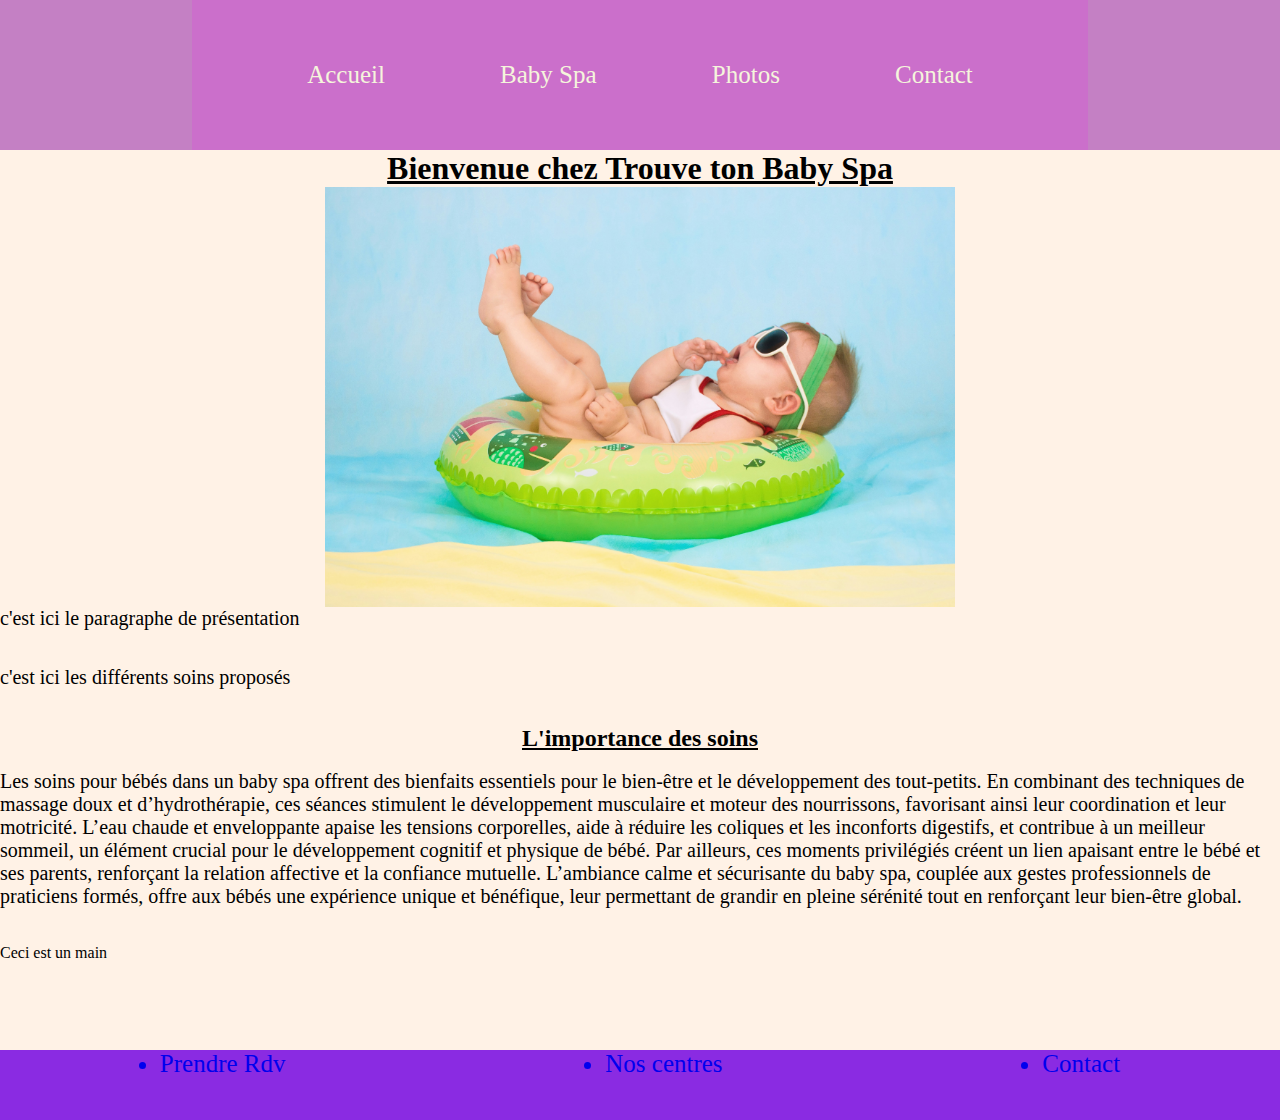
==== Projet html css/pages/index.html @ 0b03f1dd "première esquisse du site" ====
<!doctype html>
<html lang="fr">
    <head>
        <meta charset="utf-8">
        <title>Page d'accueil</title>
        <link rel="stylesheet" href="../pages_styles/style_projet.css">
        <script src="../pages_styles/script.js"></script>
        <style>
            body { background-color: #fff2e6; }
        </style>
    </head>
    <body>
        <nav id="menu-container">
            <ul id="menu">
                <a href="./index.html" class="menu-item"><li>Accueil</li></a>
                <a href="./p1.html" class="menu-item"><li>Baby Spa</li></a>
                <a href="./page_photos.html" class="menu-item"><li>Photos</li></a>
                <a href="./p3.html" class="menu-item"><li>Contact</li></a>
            </ul>
        </nav>

        <main>
            
            <h1 id="bienvenue-accueil">
                Bienvenue chez Trouve ton Baby Spa
            </h1>
            
            
                <img src="../images/image_bebe_accueil.jpg" alt="Une image de bébé qui flotte" class="image-accueil">
            
                <p id="paragraphe-presentation">
                    c'est ici le paragraphe de présentation
                </p>
                
            <br><br>
            
                <p id="paragraphe-soins">
                    c'est ici les différents soins proposés
                </p>
            
            <br><br>
            
            <h2 id="titre-importance-soins">
                L'importance des soins
            </h2>

            <br>
            
                <p id="paragraphe-importance-soins">
                    Les soins pour bébés dans un baby spa offrent des bienfaits essentiels pour le bien-être 
                    et le développement des tout-petits. En combinant des techniques de massage doux et d’hydrothérapie,
                    ces séances stimulent le développement musculaire et moteur des nourrissons, favorisant ainsi leur 
                    coordination et leur motricité. L’eau chaude et enveloppante apaise les tensions corporelles, aide à 
                    réduire les coliques et les inconforts digestifs, et contribue à un meilleur sommeil, un élément crucial 
                    pour le développement cognitif et physique de bébé. Par ailleurs, ces moments privilégiés créent un 
                    lien apaisant entre le bébé et ses parents, renforçant la relation affective et la confiance mutuelle. 
                    L’ambiance calme et sécurisante du baby spa, couplée aux gestes professionnels de praticiens formés, offre aux bébés 
                    une expérience unique et bénéfique, leur permettant de grandir en pleine sérénité tout en renforçant 
                    leur bien-être global.               
                </p>
            
            <br><br>
            
            
                
            

            Ceci est un main

        </main>

        <footer class="footer-container">
            <ul id="bas-de-page">
                <a href="./index.html" class="menu-item"><li>Prendre Rdv</li></a>
                <a href="./p1.html" class="menu-item"><li>Nos centres</li></a>
                <a href="./p2.html" class="menu-item"><li>Contact</li></a>
            </ul>
        </footer>


    </body>
</html>
---- Projet html css/pages_styles/style_projet.css ----
:root {
    --primary-color: rgb(196, 128, 196);
    --secondary-color: hsla(300, 49%, 61%, 0.81);
}

* {
    margin: 0;
    padding: 0;
}

body {
    display: flex;
    flex-direction: column;
}

#menu-container {
    background-color: rgb(196, 128, 196);
    display: flex;
    justify-content: center;
    height: 150px;
}

#menu-container #menu {
    background-color: hsla(300, 49%, 61%, 0.81);
    list-style-type: none;
    width: 70%;
    display: flex;
    justify-content: space-evenly;
    align-items: center;
}

#menu-container #menu .menu-item {
    text-align: center;
    text-decoration: none;
    font-size: 25px;
}

#menu-container #menu .menu-item li {
    color: beige;
}

#bienvenue-accueil {
    display: flex;
    justify-content: space-around;
    text-decoration: underline;
}

main {
    flex: 100vh;
}

.image-accueil{
    display: flex;
    width: 70vh;
    height: auto;
    margin: auto;
}

#paragraphe-presentation{
    font-size: 20px
}

#paragraphe-soins{
    font-size: 20px
}

#titre-importance-soins{
    display: flex;
    justify-content: space-around;
    text-decoration: underline;
}

#paragraphe-importance-soins{
    font-size: 20px
}

.footer-container {
    height: 70px;
    background-color: blueviolet;
}

.footer-container #bas-de-page {
    display: flex;
    justify-content: space-around;
}

.footer-container #bas-de-page .menu-item {
    text-decoration: none;
    text-align:center;
    font-size: 25px;
}
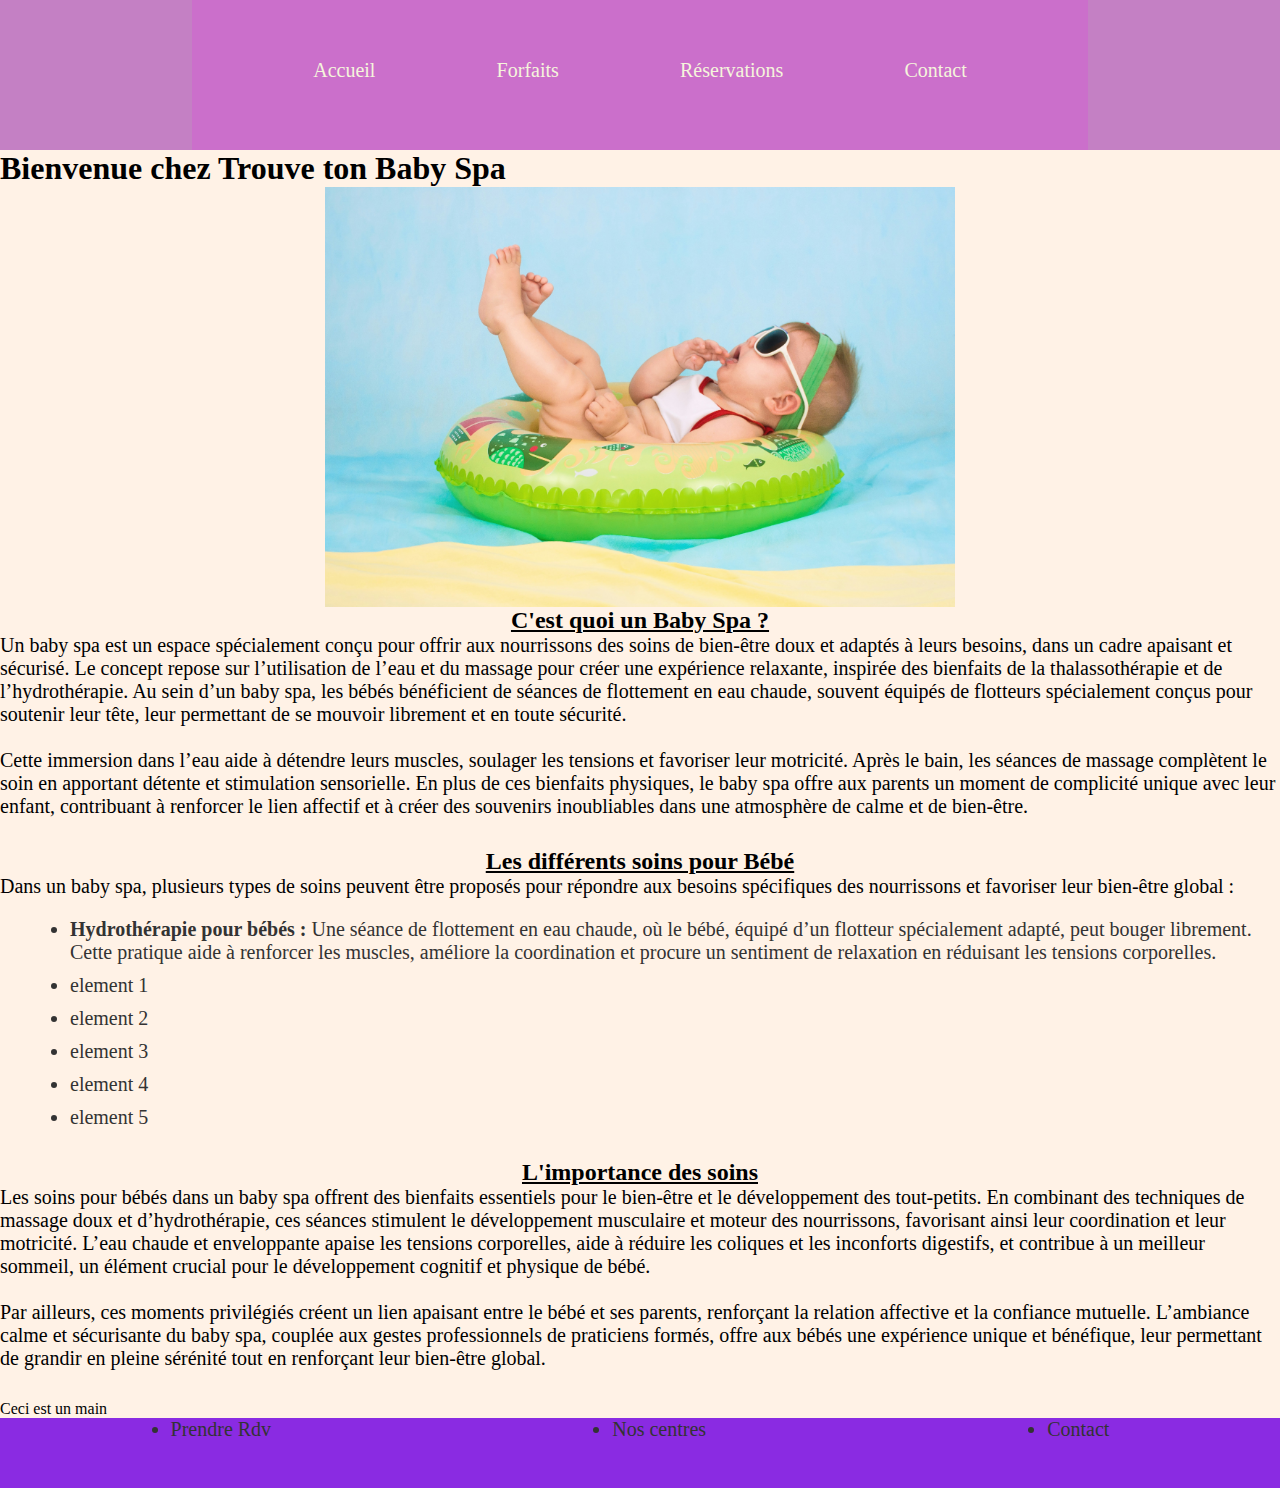
==== commit 943c106d: "mise à jour des paragraphes" ====
--- a/Projet html css/pages/index.html
+++ b/Projet html css/pages/index.html
@@ -3,7 +3,7 @@
     <head>
         <meta charset="utf-8">
         <title>Page d'accueil</title>
-        <link rel="stylesheet" href="../pages_styles/style_projet.css">
+        <link rel="stylesheet" href="../pages_styles/style_index.css">
         <script src="../pages_styles/script.js"></script>
         <style>
             body { background-color: #fff2e6; }
@@ -13,53 +13,101 @@
         <nav id="menu-container">
             <ul id="menu">
                 <a href="./index.html" class="menu-item"><li>Accueil</li></a>
-                <a href="./p1.html" class="menu-item"><li>Baby Spa</li></a>
-                <a href="./page_photos.html" class="menu-item"><li>Photos</li></a>
+                <a href="./p1.html" class="menu-item"><li>Forfaits</li></a>
+                <a href="./page_photos.html" class="menu-item"><li>Réservations</li></a>
                 <a href="./p3.html" class="menu-item"><li>Contact</li></a>
             </ul>
         </nav>
 
-        <main>
+        <main class="Accueil">
             
-            <h1 id="bienvenue-accueil">
+        <h1>
                 Bienvenue chez Trouve ton Baby Spa
-            </h1>
+        </h1>
             
+        <img src="../images/image_bebe_accueil.jpg" alt="Une image de bébé qui flotte" class="image-accueil">
             
-                <img src="../images/image_bebe_accueil.jpg" alt="Une image de bébé qui flotte" class="image-accueil">
+
+<!-- Un paragraphe de présentation-->
+
+        <h2> 
+            C'est quoi un Baby Spa ? 
+        </h2>
+        
+        <div class="spaced-paragraph">
+                <p>
+                    Un baby spa est un espace spécialement conçu pour offrir aux nourrissons des soins de bien-être doux 
+                    et adaptés à leurs besoins, dans un cadre apaisant et sécurisé. Le concept repose sur l’utilisation 
+                    de l’eau et du massage pour créer une expérience relaxante, inspirée des bienfaits de la thalassothérapie 
+                    et de l’hydrothérapie. Au sein d’un baby spa, les bébés bénéficient de séances de flottement en eau 
+                    chaude, souvent équipés de flotteurs spécialement conçus pour soutenir leur tête, leur permettant de 
+                    se mouvoir librement et en toute sécurité. 
+                    <br><br>
+                    Cette immersion dans l’eau aide à détendre leurs muscles, 
+                    soulager les tensions et favoriser leur motricité. Après le bain, les séances de massage complètent 
+                    le soin en apportant détente et stimulation sensorielle. En plus de ces bienfaits physiques, le baby 
+                    spa offre aux parents un moment de complicité unique avec leur enfant, contribuant à renforcer le lien 
+                    affectif et à créer des souvenirs inoubliables dans une atmosphère de calme et de bien-être.                
+                </p>
+        </div>
+                
             
-                <p id="paragraphe-presentation">
-                    c'est ici le paragraphe de présentation
+
+<!-- Explication des différents soins pour bébé -->
+
+        <h2> 
+            Les différents soins pour Bébé 
+        </h2>
+
+        <div class="spaced-paragraph">
+                <p>
+                    Dans un baby spa, plusieurs types de 
+                    soins peuvent être proposés pour répondre aux besoins 
+                    spécifiques des nourrissons et favoriser leur bien-être global : 
                 </p>
-                
-            <br><br>
+
+<!--La liste des soins -->
+
+            <ol>
+                <li> <b>Hydrothérapie pour bébés : </b> Une séance de flottement en eau chaude, 
+                    où le bébé, équipé d’un flotteur spécialement adapté, peut bouger 
+                    librement. Cette pratique aide à renforcer les muscles, améliore la 
+                    coordination et procure un sentiment de relaxation en réduisant les 
+                    tensions corporelles.
+                </li>
+                <li>element 1</li>
+                <li>element 2</li>
+                <li>element 3</li>
+                <li>element 4</li>
+                <li>element 5</li>
+
+            </ol>
+        
+        </div>
             
-                <p id="paragraphe-soins">
-                    c'est ici les différents soins proposés
-                </p>
-            
-            <br><br>
-            
-            <h2 id="titre-importance-soins">
-                L'importance des soins
-            </h2>
+<!-- Explication de l'importance des soins -->
 
-            <br>
-            
-                <p id="paragraphe-importance-soins">
-                    Les soins pour bébés dans un baby spa offrent des bienfaits essentiels pour le bien-être 
-                    et le développement des tout-petits. En combinant des techniques de massage doux et d’hydrothérapie,
-                    ces séances stimulent le développement musculaire et moteur des nourrissons, favorisant ainsi leur 
-                    coordination et leur motricité. L’eau chaude et enveloppante apaise les tensions corporelles, aide à 
-                    réduire les coliques et les inconforts digestifs, et contribue à un meilleur sommeil, un élément crucial 
-                    pour le développement cognitif et physique de bébé. Par ailleurs, ces moments privilégiés créent un 
-                    lien apaisant entre le bébé et ses parents, renforçant la relation affective et la confiance mutuelle. 
-                    L’ambiance calme et sécurisante du baby spa, couplée aux gestes professionnels de praticiens formés, offre aux bébés 
-                    une expérience unique et bénéfique, leur permettant de grandir en pleine sérénité tout en renforçant 
-                    leur bien-être global.               
-                </p>
-            
-            <br><br>
+        <h2>
+            L'importance des soins
+        </h2>
+
+        <div class="spaced-paragraph">
+            <p>
+                Les soins pour bébés dans un baby spa offrent des bienfaits essentiels pour le bien-être 
+                et le développement des tout-petits. En combinant des techniques de massage doux et d’hydrothérapie,
+                ces séances stimulent le développement musculaire et moteur des nourrissons, favorisant ainsi leur 
+                coordination et leur motricité. L’eau chaude et enveloppante apaise les tensions corporelles, aide à 
+                réduire les coliques et les inconforts digestifs, et contribue à un meilleur sommeil, un élément crucial 
+                pour le développement cognitif et physique de bébé. 
+                <br><br>
+                Par ailleurs, ces moments privilégiés créent un 
+                lien apaisant entre le bébé et ses parents, renforçant la relation affective et la confiance mutuelle. 
+                L’ambiance calme et sécurisante du baby spa, couplée aux gestes professionnels de praticiens formés, offre aux bébés 
+                une expérience unique et bénéfique, leur permettant de grandir en pleine sérénité tout en renforçant 
+                leur bien-être global.               
+            </p>
+        
+        </div>
             
             
                 
--- a/Projet html css/pages_styles/style_index.css
+++ b/Projet html css/pages_styles/style_index.css
@@ -0,0 +1,101 @@
+
+
+:root {
+    --primary-color: rgb(196, 128, 196);
+    --secondary-color: hsla(300, 49%, 61%, 0.81);
+}
+
+* {
+    margin: 0;
+    padding: 0;
+}
+
+body {
+    display: flex;
+    flex-direction: column;
+}
+
+#menu-container {
+    background-color: rgb(196, 128, 196);
+    display: flex;
+    justify-content: center;
+    height: 150px;
+}
+
+#menu-container #menu {
+    background-color: hsla(300, 49%, 61%, 0.81);
+    list-style-type: none;
+    width: 70%;
+    display: flex;
+    justify-content: space-evenly;
+    align-items: center;
+}
+
+#menu-container #menu .menu-item {
+    text-align: center;
+    text-decoration: none;
+    font-size: 25px;
+}
+
+#menu-container #menu .menu-item li {
+    color: beige;
+}
+
+#bienvenue-accueil {
+    display: flex;
+    justify-content: space-around;
+    text-decoration: underline;
+}
+
+main {
+    flex: 100vh;
+}
+
+
+
+.image-accueil{
+    display: flex;
+    width: 70vh;
+    height: auto;
+    margin: auto;
+}
+
+h2 {
+    display: flex;
+    justify-content: space-around;
+    text-decoration: underline;
+}
+
+
+.spaced-paragraph{
+    margin-bottom: 30px;
+    font-size: 20px;
+}
+
+ol {
+    list-style-type: disc; /* Définit le style des puces (options : circle, square, none, etc.) */
+    padding-left: 70px; /* Indentation de la liste */
+    margin: 20px 0; /* Espacement autour de la liste */
+}
+
+li {
+    color: #333; /* Couleur du texte des éléments */
+    font-size: 20px; /* Taille de la police */
+    margin-bottom: 10px; /* Espacement entre chaque élément */
+}
+
+.footer-container {
+    height: 70px;
+    background-color: blueviolet;
+}
+
+.footer-container #bas-de-page {
+    display: flex;
+    justify-content: space-around;
+}
+
+.footer-container #bas-de-page .menu-item {
+    text-decoration: none;
+    text-align: center;
+    font-size: 25px;
+} 
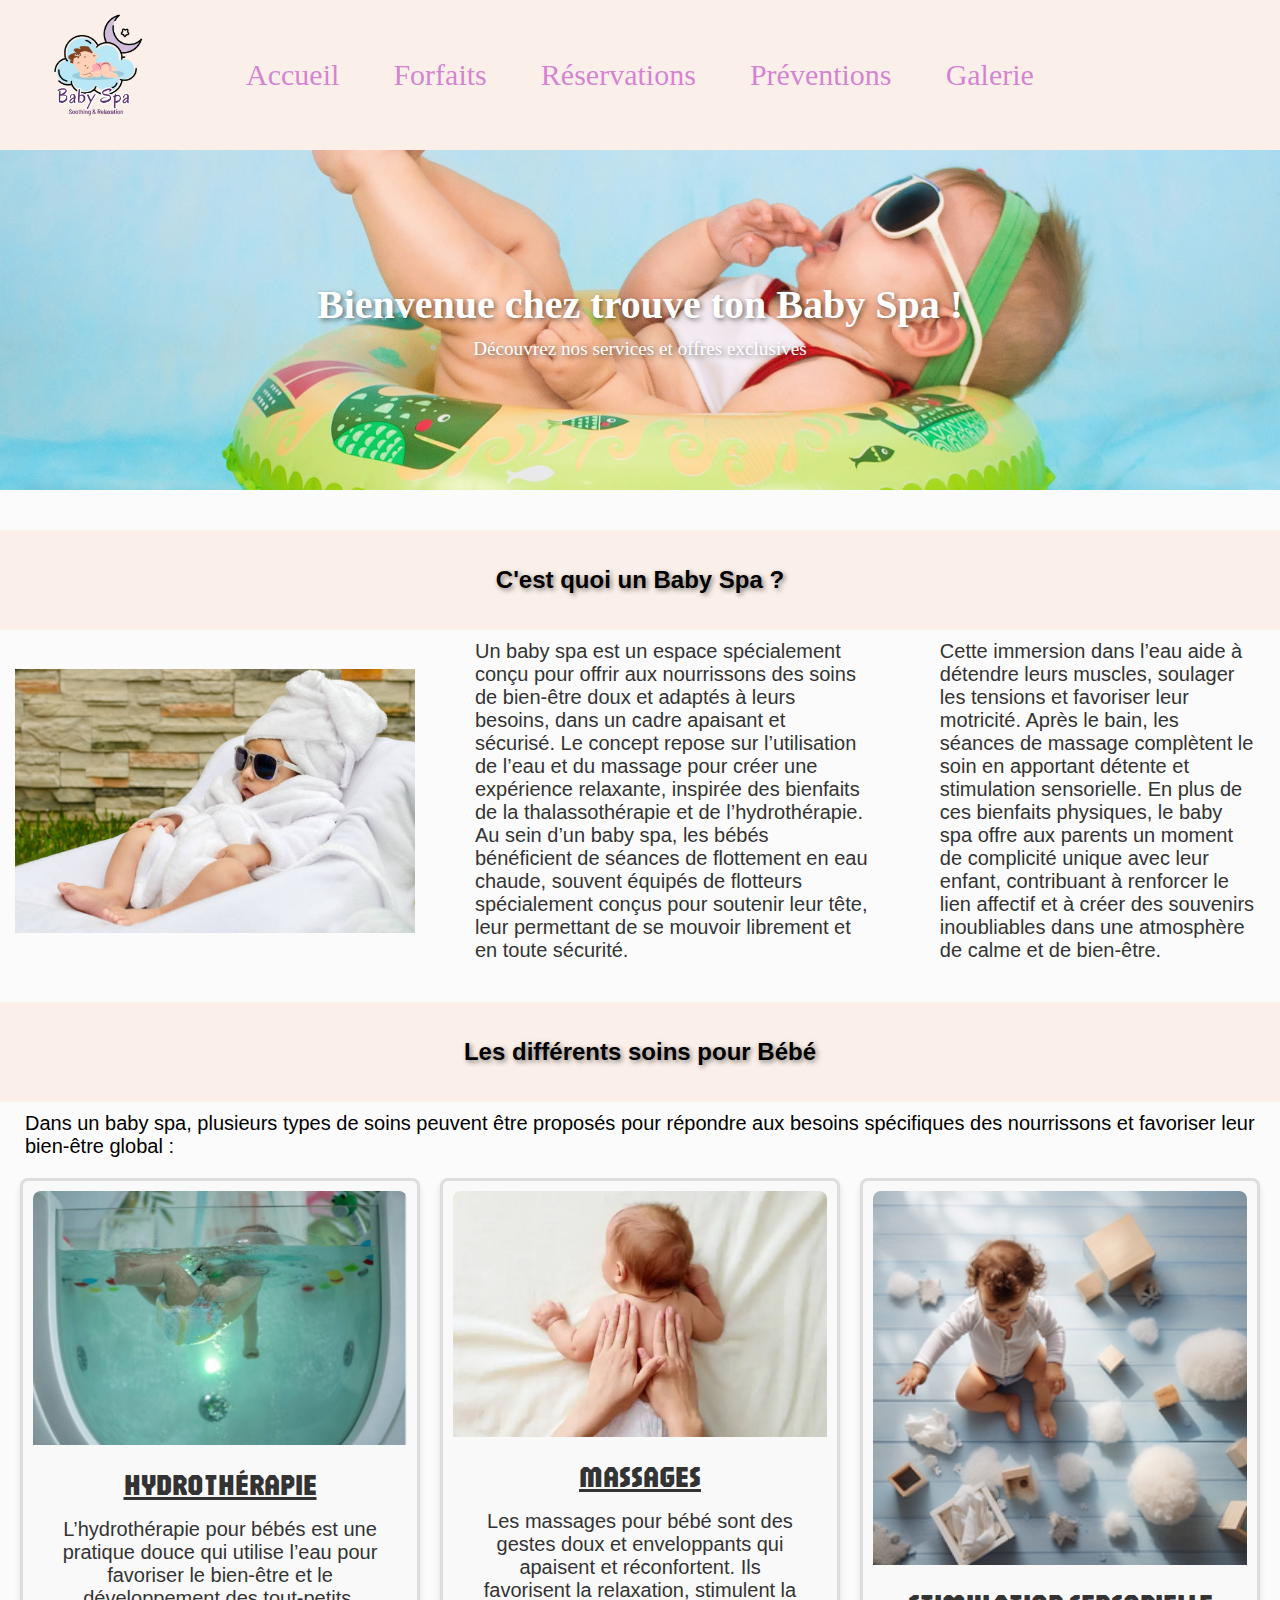
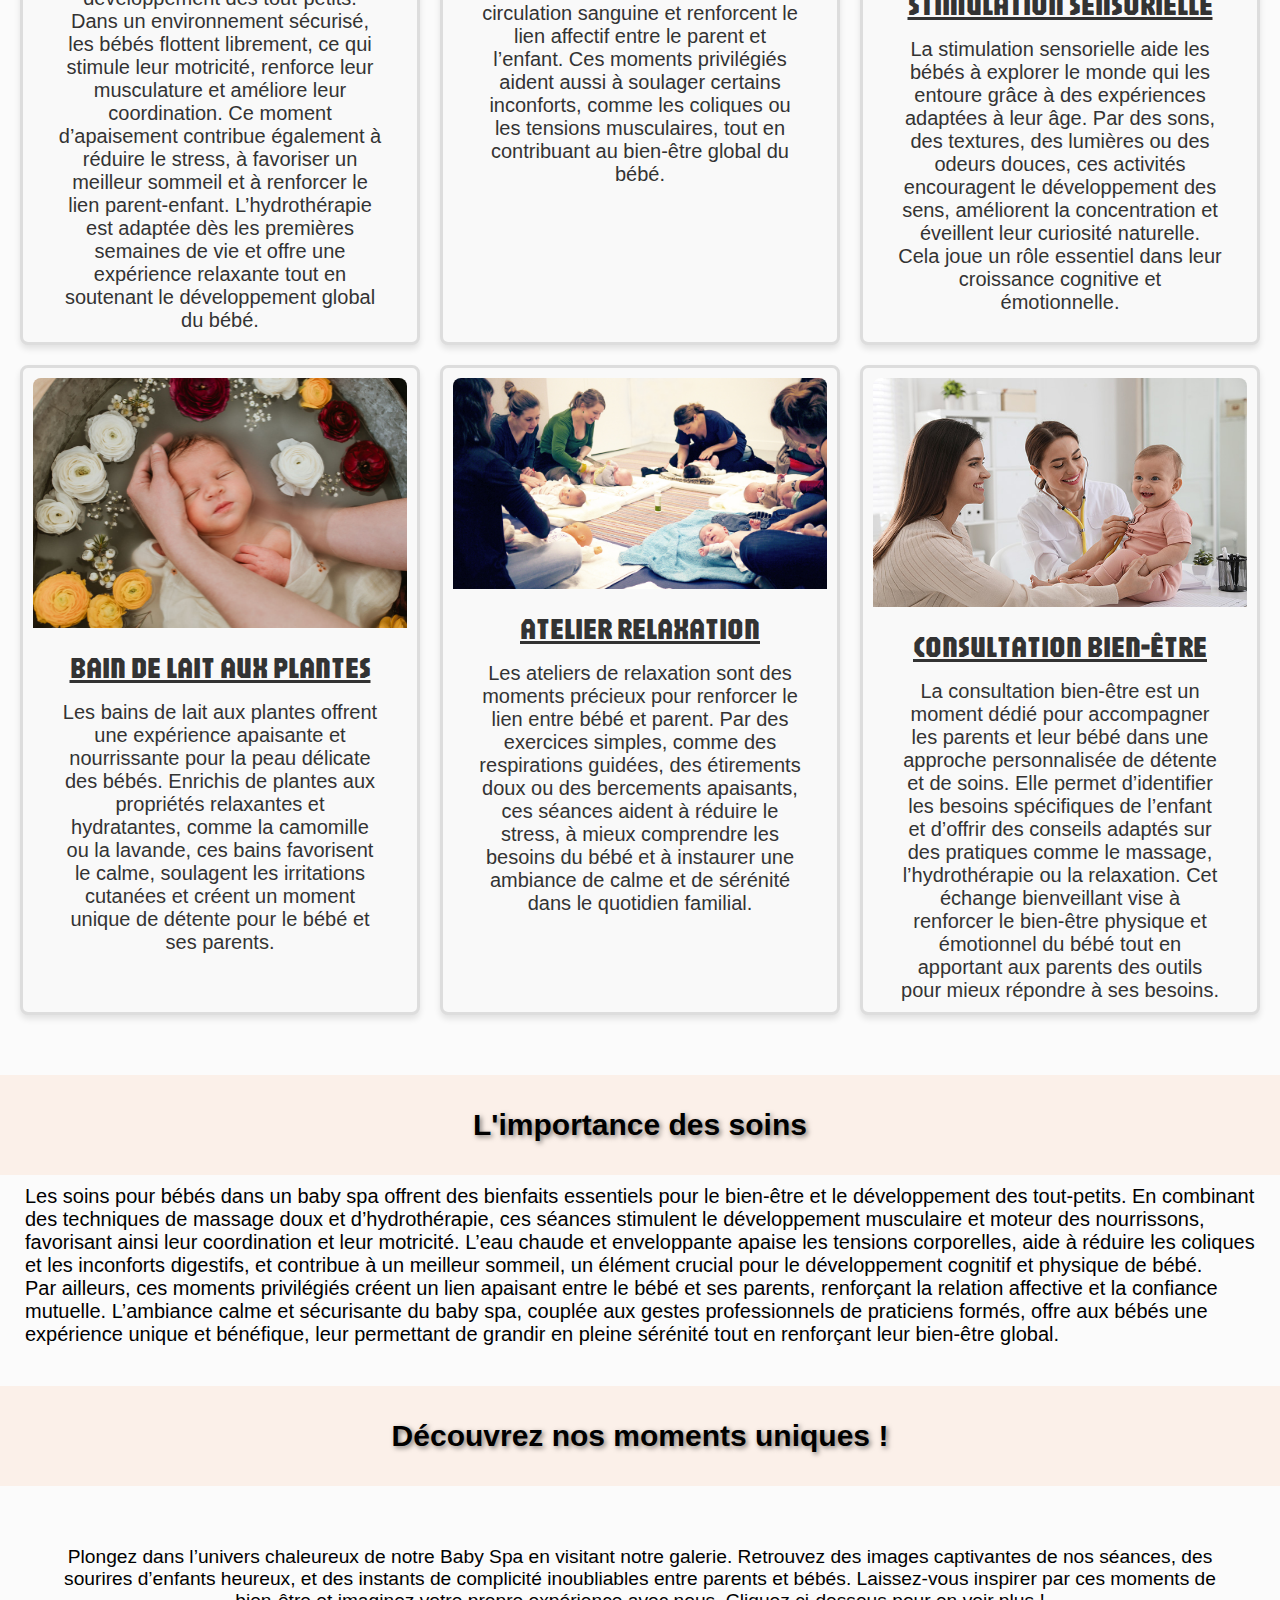
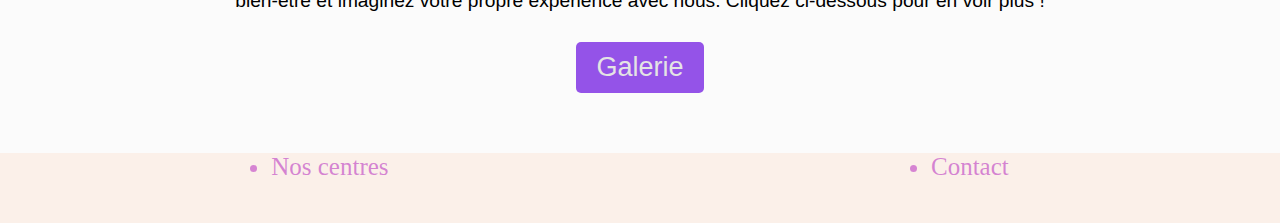
==== commit 9b915852: "update" ====
--- a/Projet html css/pages/index.html
+++ b/Projet html css/pages/index.html
@@ -2,55 +2,121 @@
 <html lang="fr">
     <head>
         <meta charset="utf-8">
-        <title>Page d'accueil</title>
+        <title>Trouve Ton Baby Spa | Accueil</title>
         <link rel="stylesheet" href="../pages_styles/style_index.css">
-        <script src="../pages_styles/script.js"></script>
+        <link rel="preconnect" href="https://fonts.googleapis.com">
+        <link rel="preconnect" href="https://fonts.gstatic.com" crossorigin>
+        <link href="https://fonts.googleapis.com/css2?family=Jaro:opsz@6..72&family=Raleway:ital,wght@0,100..900;1,100..900&display=swap" rel="stylesheet">
         <style>
-            body { background-color: #fff2e6; }
+            body { background-color: #FBFBFB; }
+
+            .banner {
+            height: 300px;
+            background-image: url("../images/image_bebe_accueil.jpg");
+            background-size: cover;
+            background-position: center;
+            display: flex;
+            flex-direction: column;
+            justify-content: center;
+            align-items: center;
+            color: white;
+            text-shadow: 2px 2px 5px rgba(0, 0, 0, 0.5);
+            padding: 20px;
+            }
+
+        .banner h1 {
+            font-size: 2.5rem;
+            margin: 0;
+        }
+
+        .banner p {
+            font-size: 1.2rem;
+            margin-top: 10px;
+        }
+
+        @media (max-width: 768px) {
+            .banner {
+                height: 200px;
+            }
+
+            .banner h1 {
+                font-size: 1.8rem;
+            }
+
+            .banner p {
+                font-size: 1rem;
+            }
+        }
+
+
         </style>
     </head>
+
     <body>
         <nav id="menu-container">
+            <a href="../pages/index.html" class="menu-item">
+                <img src="../images/logo.png" alt="logo Baby Spa" id="logo_babyspa">
+            </a>
             <ul id="menu">
                 <a href="./index.html" class="menu-item"><li>Accueil</li></a>
-                <a href="./p1.html" class="menu-item"><li>Forfaits</li></a>
-                <a href="./page_photos.html" class="menu-item"><li>Réservations</li></a>
-                <a href="./p3.html" class="menu-item"><li>Contact</li></a>
+                <a href="../pages/forfaits.html" class="menu-item"><li>Forfaits</li></a>
+                <a href="../pages/reservation.html" class="menu-item"><li>Réservations</li></a>
+                <a href="../pages/prevention.html" class="menu-item"><li>Préventions</li></a>
+                <a href="../pages/galerie.html" class="menu-item"><li>Galerie</li></a>
             </ul>
         </nav>
 
-        <main class="Accueil">
-            
-        <h1>
-                Bienvenue chez Trouve ton Baby Spa
-        </h1>
-            
-        <img src="../images/image_bebe_accueil.jpg" alt="Une image de bébé qui flotte" class="image-accueil">
-            
+<!--BANNIÈRRE-->
+
+
+        <div class="banner">
+            <h1>Bienvenue chez trouve ton Baby Spa !</h1>
+            <p>Découvrez nos services et offres exclusives</p>
+        </div>
+
+
+        <main class="Accueil">   
 
 <!-- Un paragraphe de présentation-->
 
         <h2> 
             C'est quoi un Baby Spa ? 
         </h2>
-        
-        <div class="spaced-paragraph">
-                <p>
-                    Un baby spa est un espace spécialement conçu pour offrir aux nourrissons des soins de bien-être doux 
-                    et adaptés à leurs besoins, dans un cadre apaisant et sécurisé. Le concept repose sur l’utilisation 
-                    de l’eau et du massage pour créer une expérience relaxante, inspirée des bienfaits de la thalassothérapie 
-                    et de l’hydrothérapie. Au sein d’un baby spa, les bébés bénéficient de séances de flottement en eau 
-                    chaude, souvent équipés de flotteurs spécialement conçus pour soutenir leur tête, leur permettant de 
-                    se mouvoir librement et en toute sécurité. 
-                    <br><br>
-                    Cette immersion dans l’eau aide à détendre leurs muscles, 
-                    soulager les tensions et favoriser leur motricité. Après le bain, les séances de massage complètent 
-                    le soin en apportant détente et stimulation sensorielle. En plus de ces bienfaits physiques, le baby 
-                    spa offre aux parents un moment de complicité unique avec leur enfant, contribuant à renforcer le lien 
-                    affectif et à créer des souvenirs inoubliables dans une atmosphère de calme et de bien-être.                
-                </p>
-        </div>
+
+        <div class="flex-container">
+            <img id="image_baby_spa" src="../images/image_baby_spa.jpg" alt="Image descriptive">
+                <div>
+                    <p>
+                        Un baby spa est un espace spécialement conçu pour offrir aux nourrissons des soins de bien-être doux 
+                        et adaptés à leurs besoins, dans un cadre apaisant et sécurisé. Le concept repose sur l’utilisation 
+                        de l’eau et du massage pour créer une expérience relaxante, inspirée des bienfaits de la thalassothérapie 
+                        et de l’hydrothérapie. Au sein d’un baby spa, les bébés bénéficient de séances de flottement en eau 
+                        chaude, souvent équipés de flotteurs spécialement conçus pour soutenir leur tête, leur permettant de 
+                        se mouvoir librement et en toute sécurité. 
+                    </p>
+                </div>
                 
+                <div>
+                    <p>
+                        Cette immersion dans l’eau aide à détendre leurs muscles, 
+                        soulager les tensions et favoriser leur motricité. Après le bain, les séances de massage complètent 
+                        le soin en apportant détente et stimulation sensorielle. En plus de ces bienfaits physiques, le baby 
+                        spa offre aux parents un moment de complicité unique avec leur enfant, contribuant à renforcer le lien 
+                        affectif et à créer des souvenirs inoubliables dans une atmosphère de calme et de bien-être. 
+                    </p>
+                </div>
+
+            </div>
+            <style>
+                .flex-container p{
+                    font-family: 'Crimson Text', sans-serif;
+                }
+
+                #image_baby_spa{
+                    padding: 15px;
+                }
+            </style>
+        </div>
             
 
 <!-- Explication des différents soins pour bébé -->
@@ -60,31 +126,98 @@
         </h2>
 
         <div class="spaced-paragraph">
-                <p>
-                    Dans un baby spa, plusieurs types de 
-                    soins peuvent être proposés pour répondre aux besoins 
-                    spécifiques des nourrissons et favoriser leur bien-être global : 
-                </p>
+            <p>
+                Dans un baby spa, plusieurs types de 
+                soins peuvent être proposés pour répondre aux besoins 
+                spécifiques des nourrissons et favoriser leur bien-être global : 
+            </p>
+                
 
 <!--La liste des soins -->
 
-            <ol>
-                <li> <b>Hydrothérapie pour bébés : </b> Une séance de flottement en eau chaude, 
-                    où le bébé, équipé d’un flotteur spécialement adapté, peut bouger 
-                    librement. Cette pratique aide à renforcer les muscles, améliore la 
-                    coordination et procure un sentiment de relaxation en réduisant les 
-                    tensions corporelles.
-                </li>
-                <li>element 1</li>
-                <li>element 2</li>
-                <li>element 3</li>
-                <li>element 4</li>
-                <li>element 5</li>
-
-            </ol>
+
+        <div class="card-container">
+            <div class="card">
+                <img src="../images/hydro_bebe.jpg" alt="Image Hydrothérapie">
+                <h1> HYDROTHÉRAPIE</h1>
+                <p>L’hydrothérapie pour bébés est une pratique douce 
+                    qui utilise l’eau pour favoriser le bien-être et 
+                    le développement des tout-petits. Dans un environnement 
+                    sécurisé, les bébés flottent librement, ce qui stimule leur 
+                    motricité, renforce leur musculature et améliore leur coordination. 
+                    Ce moment d’apaisement contribue également à réduire le 
+                    stress, à favoriser un meilleur sommeil et à renforcer le 
+                    lien parent-enfant. L’hydrothérapie est adaptée dès les 
+                    premières semaines de vie et offre une expérience 
+                    relaxante tout en soutenant le développement global du bébé.
+                </p>
+            </div>
+
+            <div class="card">
+                <img src="../images/massage_bebe.jpeg" alt="Image massage">
+                <h1> MASSAGES </h1>
+                <p>Les massages pour bébé sont des gestes 
+                    doux et enveloppants qui apaisent et 
+                    réconfortent. Ils favorisent la relaxation, 
+                    stimulent la circulation sanguine et 
+                    renforcent le lien affectif entre le parent 
+                    et l’enfant. Ces moments privilégiés aident aussi 
+                    à soulager certains inconforts, comme les coliques ou 
+                    les tensions musculaires, tout en contribuant au bien-être global du bébé.
+                </p>
+            </div>
+
+            <div class="card">
+                <img src="../images/stimulation_senso_bebe.png" alt="Image stimulation">
+                <h1> STIMULATION SENSORIELLE </h1>
+                <p>La stimulation sensorielle aide les bébés à explorer le 
+                    monde qui les entoure grâce à des expériences adaptées à 
+                    leur âge. Par des sons, des textures, des lumières ou des 
+                    odeurs douces, ces activités encouragent le développement des sens, 
+                    améliorent la concentration et éveillent leur curiosité naturelle. 
+                    Cela joue un rôle essentiel dans leur croissance cognitive et émotionnelle.
+                </p>
+            </div>
+
+            <div class="card">
+                <img src="../images/bain_lait_bebe.jpg" alt="Image bain lait">
+                <h1> BAIN DE LAIT AUX PLANTES </h1>
+                <p>Les bains de lait aux plantes offrent une expérience apaisante 
+                    et nourrissante pour la peau délicate des bébés. Enrichis de 
+                    plantes aux propriétés relaxantes et hydratantes, comme la camomille 
+                    ou la lavande, ces bains favorisent le calme, soulagent les 
+                    irritations cutanées et créent un moment unique de détente pour 
+                    le bébé et ses parents.
+                </p>
+            </div>
+
+            <div class="card">
+                <img src="../images/atelier_relax.jpg" alt="Image atelier relax">
+                <h1> ATELIER RELAXATION </h1>
+                <p>Les ateliers de relaxation sont des moments précieux pour renforcer 
+                    le lien entre bébé et parent. Par des exercices simples, comme des 
+                    respirations guidées, des étirements doux ou des bercements apaisants, 
+                    ces séances aident à réduire le stress, à mieux comprendre les besoins 
+                    du bébé et à instaurer une ambiance de calme et de sérénité dans le quotidien familial.
+                </p>
+            </div>
+
+            <div class="card">
+                <img src="../images/consultation_bebe.jpg" alt="Image consultation">
+                <h1> CONSULTATION BIEN-ÊTRE </h1>
+                <p>La consultation bien-être est un moment dédié pour accompagner les 
+                    parents et leur bébé dans une approche personnalisée de détente et 
+                    de soins. Elle permet d’identifier les besoins spécifiques de l’enfant 
+                    et d’offrir des conseils adaptés sur des pratiques comme le massage, 
+                    l’hydrothérapie ou la relaxation. Cet échange bienveillant vise à 
+                    renforcer le bien-être physique et émotionnel du bébé tout en apportant 
+                    aux parents des outils pour mieux répondre à ses besoins.
+                </p>
+            </div>
+            
+        </div>
         
-        </div>
-            
+
 <!-- Explication de l'importance des soins -->
 
         <h2>
@@ -92,34 +225,50 @@
         </h2>
 
         <div class="spaced-paragraph">
-            <p>
+            <div>
+                <p>
                 Les soins pour bébés dans un baby spa offrent des bienfaits essentiels pour le bien-être 
                 et le développement des tout-petits. En combinant des techniques de massage doux et d’hydrothérapie,
                 ces séances stimulent le développement musculaire et moteur des nourrissons, favorisant ainsi leur 
                 coordination et leur motricité. L’eau chaude et enveloppante apaise les tensions corporelles, aide à 
                 réduire les coliques et les inconforts digestifs, et contribue à un meilleur sommeil, un élément crucial 
                 pour le développement cognitif et physique de bébé. 
-                <br><br>
+                </p>
+            </div>
+            
+            <div>
+                <p>
                 Par ailleurs, ces moments privilégiés créent un 
                 lien apaisant entre le bébé et ses parents, renforçant la relation affective et la confiance mutuelle. 
                 L’ambiance calme et sécurisante du baby spa, couplée aux gestes professionnels de praticiens formés, offre aux bébés 
                 une expérience unique et bénéfique, leur permettant de grandir en pleine sérénité tout en renforçant 
                 leur bien-être global.               
-            </p>
-        
-        </div>
-            
-            
-                
-            
-
-            Ceci est un main
+                </p>
+            </div>
+        </div>
+            
+
+<!-- Invitation vers la galerie -->
+
+        <h2>Découvrez nos moments uniques !</h2>
+
+            <section class="invitation-galerie">
+                <p>
+                    Plongez dans l’univers chaleureux de notre Baby Spa 
+                        en visitant notre galerie. Retrouvez des images captivantes 
+                        de nos séances, des sourires d’enfants heureux, et des instants 
+                        de complicité inoubliables entre parents et bébés. Laissez-vous 
+                        inspirer par ces moments de bien-être et imaginez votre propre 
+                        expérience avec nous. Cliquez ci-dessous pour en voir plus !
+                </p>
+                <a href="../pages/galerie.html" class="btn-galerie">Galerie</a>
+            </section>   
+
 
         </main>
 
         <footer class="footer-container">
             <ul id="bas-de-page">
-                <a href="./index.html" class="menu-item"><li>Prendre Rdv</li></a>
                 <a href="./p1.html" class="menu-item"><li>Nos centres</li></a>
                 <a href="./p2.html" class="menu-item"><li>Contact</li></a>
             </ul>
--- a/Projet html css/pages_styles/style_index.css
+++ b/Projet html css/pages_styles/style_index.css
@@ -1,8 +1,6 @@
-
-
 :root {
-    --primary-color: rgb(196, 128, 196);
-    --secondary-color: hsla(300, 49%, 61%, 0.81);
+    --primary-color: #FBF0E9;
+    --secondary-color: #FBF0E9;
 }
 
 * {
@@ -16,14 +14,23 @@
 }
 
 #menu-container {
-    background-color: rgb(196, 128, 196);
+    background-color: #FBF0E9;
     display: flex;
     justify-content: center;
     height: 150px;
 }
 
+#menu-container #logo_babyspa{
+    width: 150px;
+    height: auto;
+    position: absolute;
+    left:20px;
+    margin-top: -10px;
+}
+
+
 #menu-container #menu {
-    background-color: hsla(300, 49%, 61%, 0.81);
+    background-color: #FBF0E9;
     list-style-type: none;
     width: 70%;
     display: flex;
@@ -38,55 +45,156 @@
 }
 
 #menu-container #menu .menu-item li {
-    color: beige;
-}
-
-#bienvenue-accueil {
-    display: flex;
-    justify-content: space-around;
-    text-decoration: underline;
-}
+    color: hsla(300, 49%, 61%, 0.81);
+    font-size: 30px;
+}
+
 
 main {
     flex: 100vh;
 }
 
-
-
-.image-accueil{
-    display: flex;
-    width: 70vh;
-    height: auto;
-    margin: auto;
+p{
+    padding-inline: 25px;
+}
+
+.flex-container {
+    display: flex; /* Active le mode Flexbox */
+    align-items: center; /* Aligne verticalement l'image et le texte */
+    gap: 20px; /* Ajoute un espace entre l'image et le texte */
+}
+
+.flex-container img {
+    width: 400px; /* Largeur de l'image */
+    height: auto; /* Garde les proportions */
+}
+
+.flex-container p {
+    font-size: 20px;
+    color: #333;
 }
 
 h2 {
-    display: flex;
-    justify-content: space-around;
+    height: 60px; /* la taille que la bande va prendre*/
+    background-size: cover;
+    background-position: center;
+    display: flex;
+    flex-direction: column;
+    justify-content: center;
+    align-items: center;
+    background-color: #FBF0E9;
+    text-shadow: 2px 2px 5px rgba(0, 0, 0, 0.5);
+    padding: 20px;
+    margin-top: 40px; /* la distance entre la bande et ce qui se trouve au dessus */
+    margin-bottom: 10px; /* la distance entre la bande et ce qui se trouve en dessous */
+    font-family: 'Cabin', sans-serif;
+}
+
+/* Conteneur des cartes */
+.card-container {
+    display: grid;
+    grid-template-columns: repeat(3, 1fr); /* 3 colonnes de largeur égale */
+    gap: 20px; /* Espacement entre les cartes */
+    padding: 20px;
+}
+
+
+
+/* Style des cartes */
+.card {
+    background-color: #f9f9f9; /* Fond de la carte */
+    border: 3px solid #ddd; /* Bordure fine */
+    border-radius: 8px; /* Coins arrondis */
+    text-align: center; /* Centrer le texte */
+    padding: 10px; /* Espacement interne */
+    box-shadow: 0 4px 6px rgba(0, 0, 0, 0.1); /* Ombre légère */
+}
+
+/* Images des cartes */
+.card img {
+    width: 100%; /* L'image prend toute la largeur disponible */
+    height: auto; /* Garde les proportions */
+    border-radius: 8px 8px 0 0; /* Coins arrondis en haut */
+}
+
+/* Texte des cartes */
+.card p {
+    margin-top: 15px;
+    font-size: 1,1rem;
+    color: #333;
+    font-family: 'Crimson Text', sans-serif;
+}
+
+.card h1 {
+    margin-top: 15px;
+    font-size: 30px;
+    color: #333;
+    font-family: "Jaro", sans-serif;
     text-decoration: underline;
 }
 
-
 .spaced-paragraph{
+    font-size: 20px;
+    font-family: 'Crimson Text', sans-serif;
+}
+
+@media (max-width: 768px) {
+    .card-container {
+        grid-template-columns: repeat(2, 1fr); /* 2 colonnes sur petits écrans */
+    }
+}
+
+@media (max-width: 480px) {
+    .card-container {
+        grid-template-columns: 1fr; /* 1 colonne sur très petits écrans */
+    }
+}
+
+.card:hover{
+    transform: translateY(-10px) scale(1.05); /* Déplace légèrement le bloc vers le haut et l'agrandit */
+    box-shadow: 0 10px 20px rgba(0, 0, 0, 0.2); /* Ajoute une ombre */
+    transition: transform 1s ease-in-out, box-shadow 1s ease-in-out; /*Permet de rendre l'animation plus lente ou rapide*/
+}
+
+
+
+.invitation-galerie {
+    text-align: center;
+    padding: 40px 20px;
+    margin: 20px 0;
+    border-radius: 10px;
+}
+
+
+.invitation-galerie p {
+    font-size: 1.2rem;
     margin-bottom: 30px;
-    font-size: 20px;
-}
-
-ol {
-    list-style-type: disc; /* Définit le style des puces (options : circle, square, none, etc.) */
-    padding-left: 70px; /* Indentation de la liste */
-    margin: 20px 0; /* Espacement autour de la liste */
-}
-
-li {
-    color: #333; /* Couleur du texte des éléments */
-    font-size: 20px; /* Taille de la police */
-    margin-bottom: 10px; /* Espacement entre chaque élément */
-}
+}
+
+.btn-galerie {
+    display: inline-block;
+    padding: 10px 20px;
+    background-color: rgb(148, 83, 232);
+    color: rgb(228, 228, 228);
+    text-decoration: none;
+    font-size: 3vh;
+    border-radius: 5px;
+    transition: background-color 0.3s ease;
+}
+
+.btn-galerie:hover {
+    background-color: rgb(122, 67, 195);
+}
+
+
+
+
+
+
 
 .footer-container {
     height: 70px;
-    background-color: blueviolet;
+    background-color: #FBF0E9;
 }
 
 .footer-container #bas-de-page {
@@ -98,4 +206,5 @@
     text-decoration: none;
     text-align: center;
     font-size: 25px;
+    color: hsla(300, 49%, 61%, 0.81);
 } 
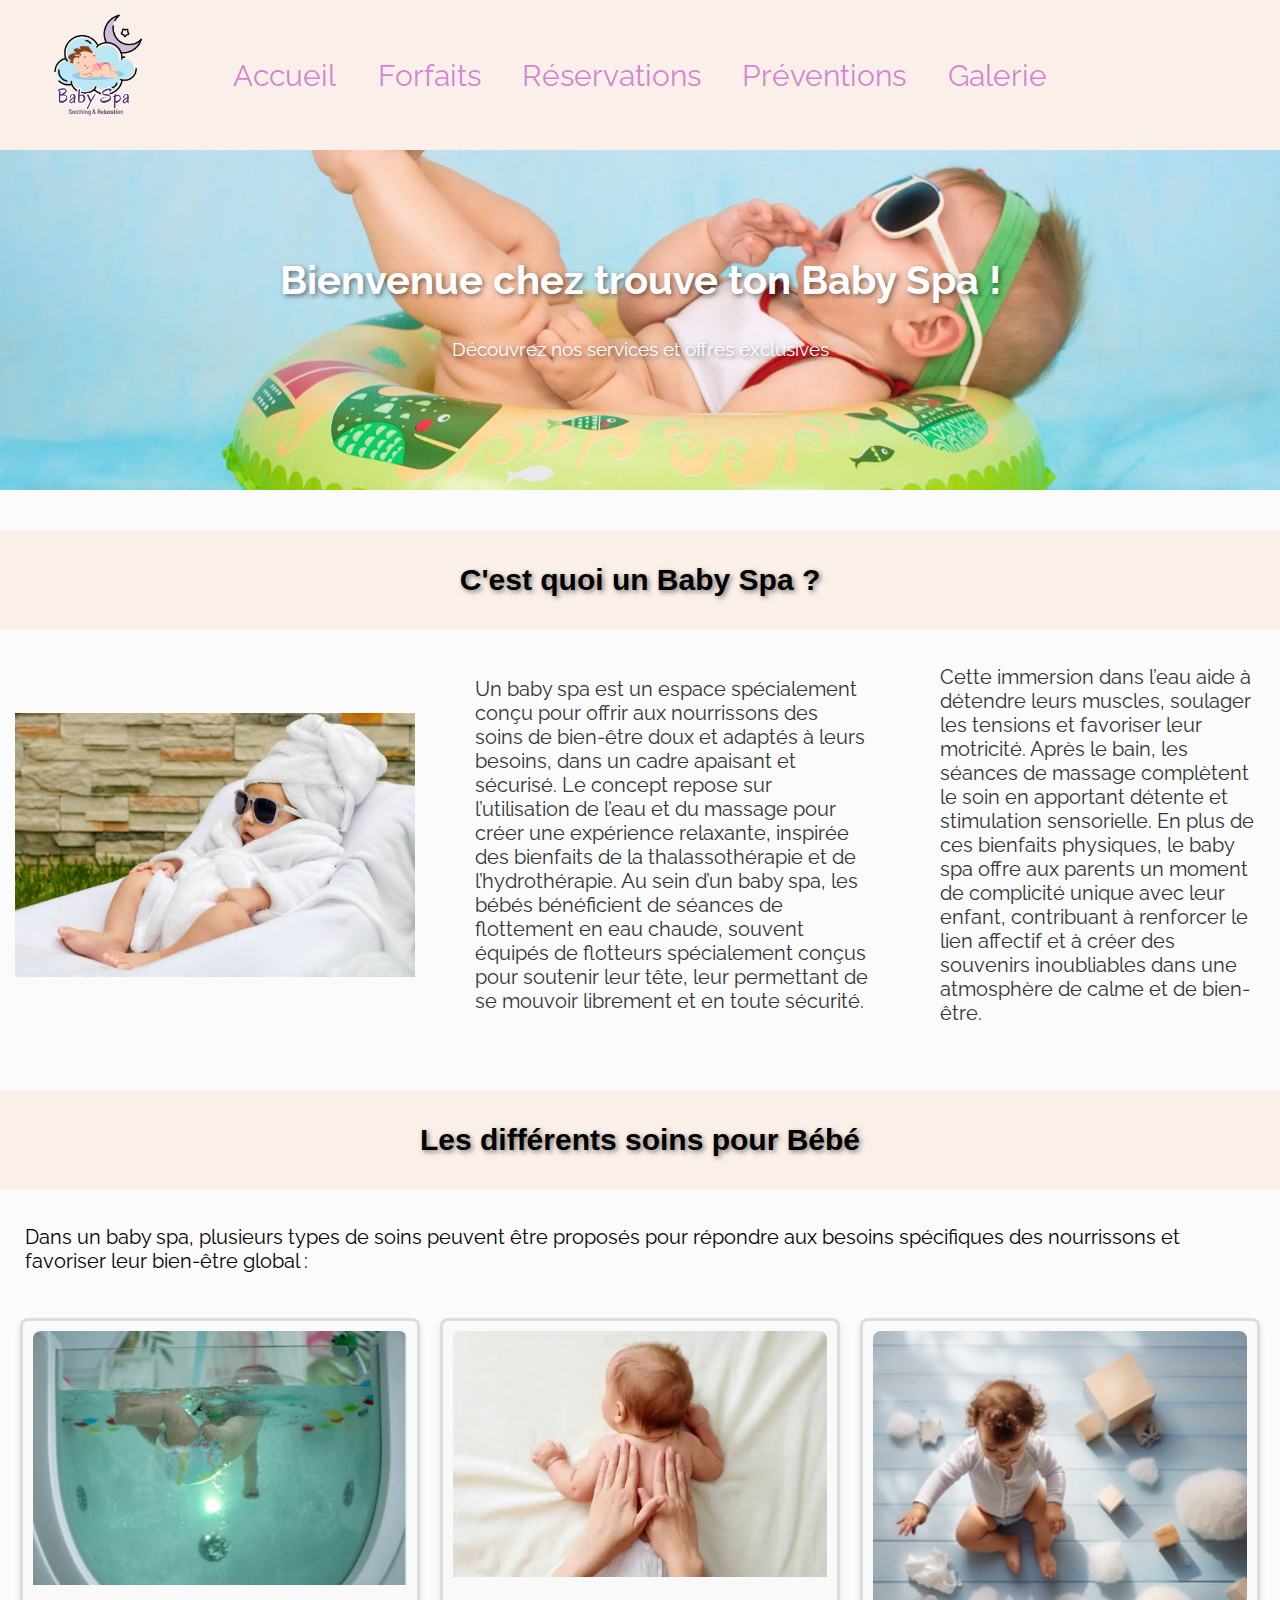
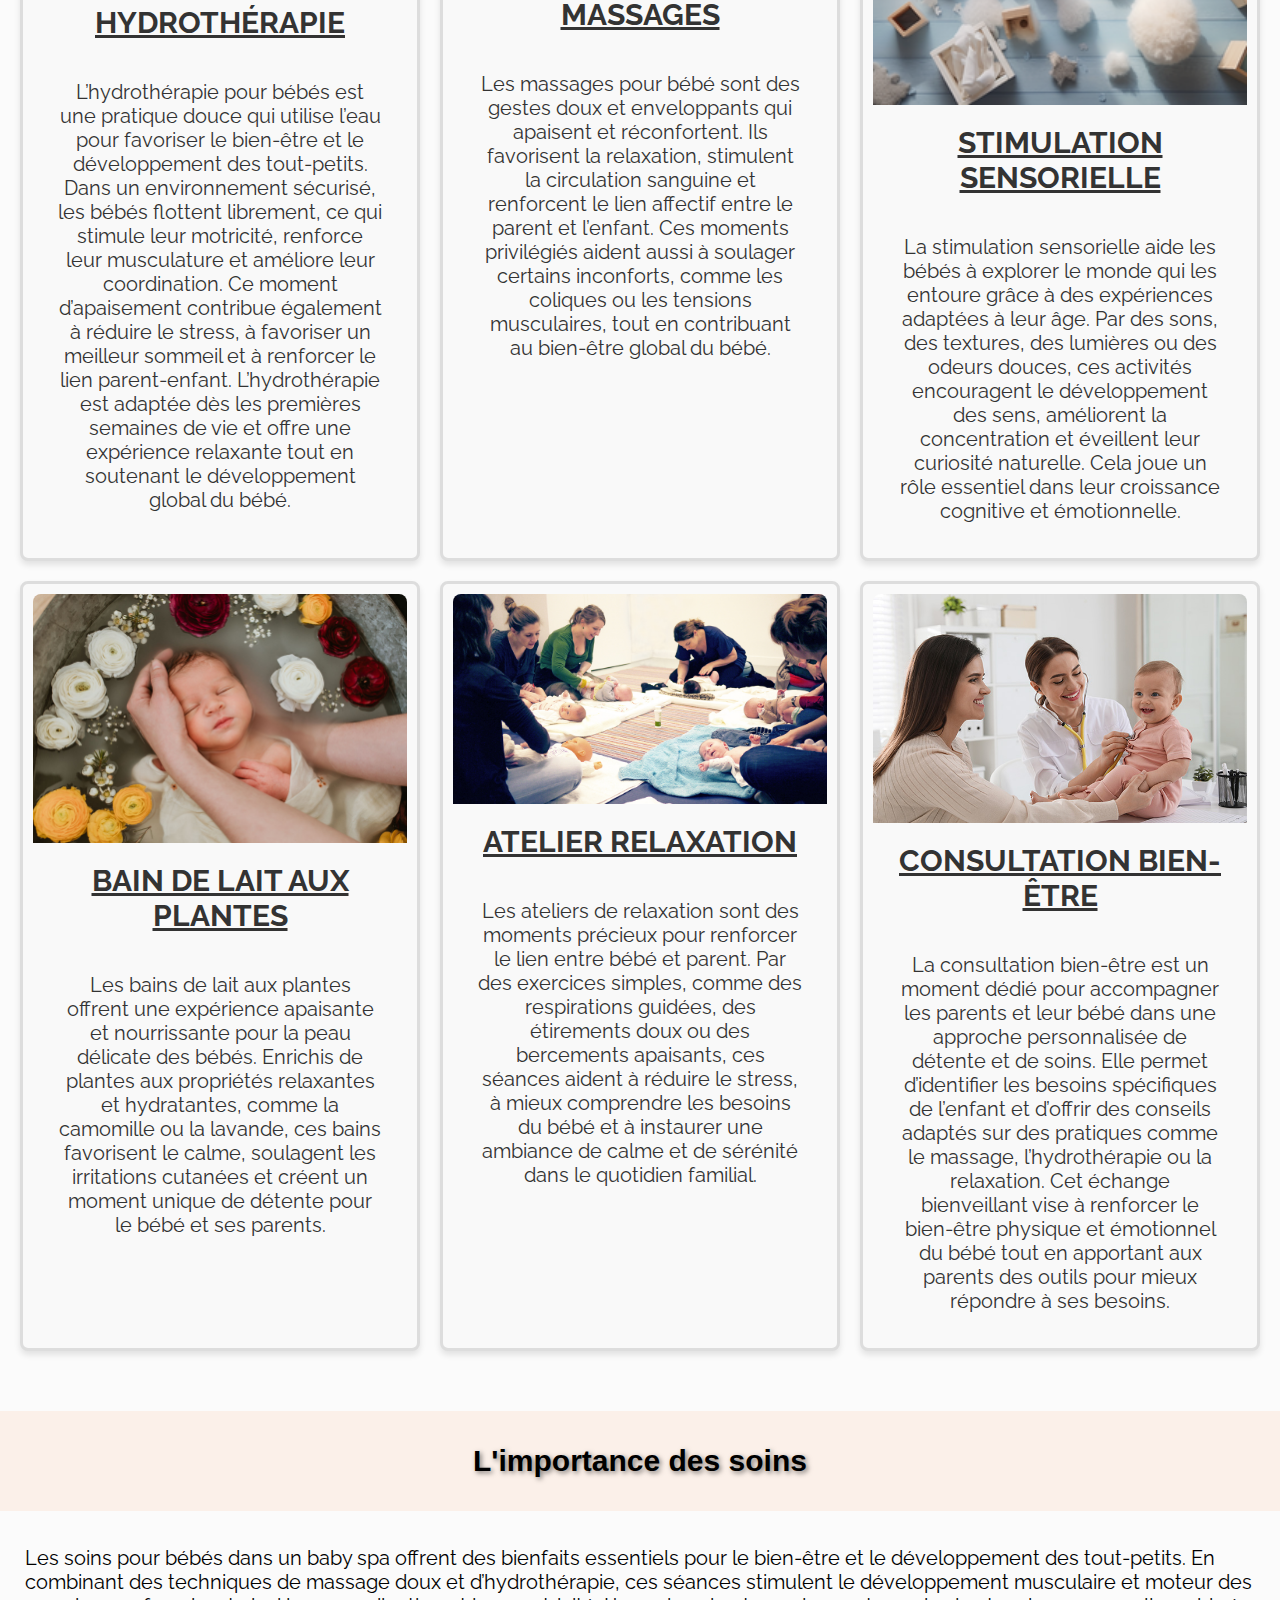
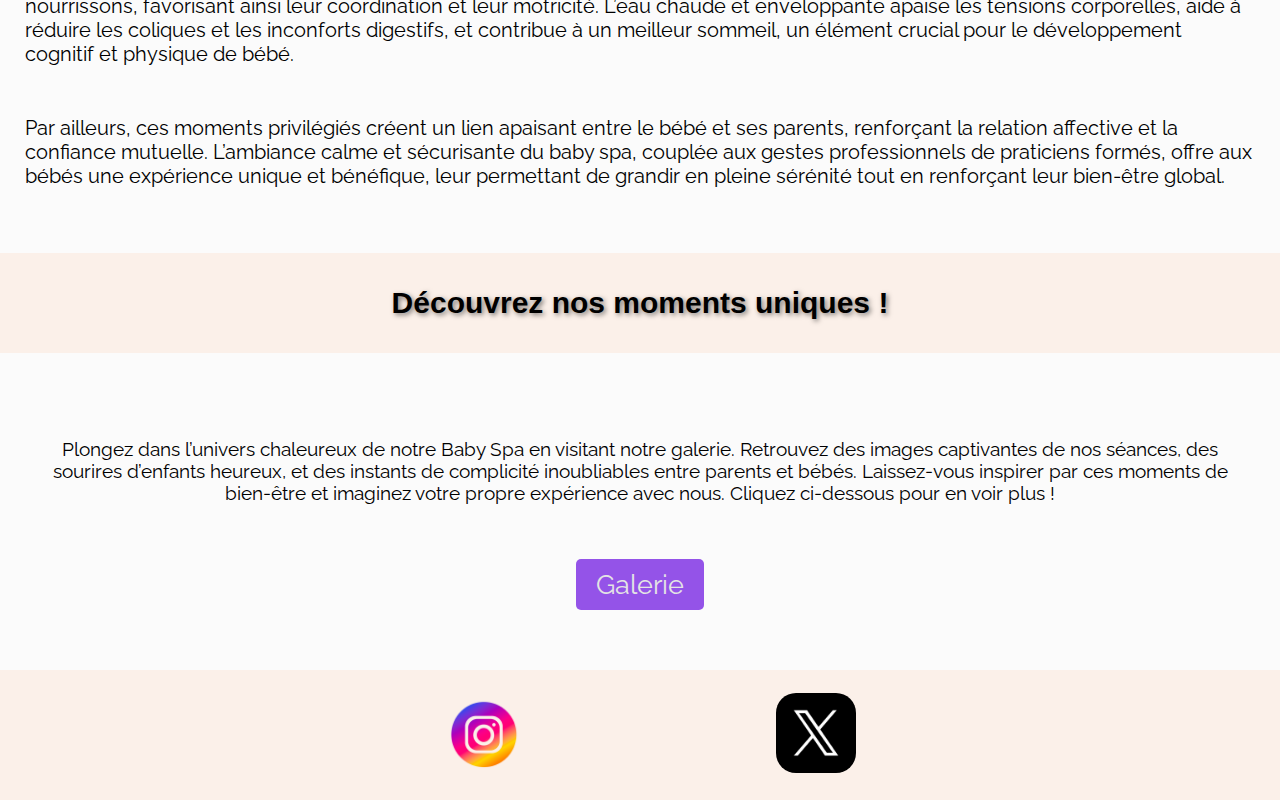
==== commit 40c05da1: "rendu-final" ====
--- a/Projet html css/pages/index.html
+++ b/Projet html css/pages/index.html
@@ -6,7 +6,7 @@
         <link rel="stylesheet" href="../pages_styles/style_index.css">
         <link rel="preconnect" href="https://fonts.googleapis.com">
         <link rel="preconnect" href="https://fonts.gstatic.com" crossorigin>
-        <link href="https://fonts.googleapis.com/css2?family=Jaro:opsz@6..72&family=Raleway:ital,wght@0,100..900;1,100..900&display=swap" rel="stylesheet">
+        <link href="https://fonts.googleapis.com/css2?family=Raleway:ital,wght@0,100..900;1,100..900&display=swap" rel="stylesheet">
         <style>
             body { background-color: #FBFBFB; }
 
@@ -55,7 +55,10 @@
     <body>
         <nav id="menu-container">
             <a href="../pages/index.html" class="menu-item">
-                <img src="../images/logo.png" alt="logo Baby Spa" id="logo_babyspa">
+                <div class="image-hover">
+                    <img src="../images/logo.png" alt="logo de base" class="base-logo">
+                    <img src="../images/logo_hover.png" alt="logo au survol" class="hover-logo">
+                </div>
             </a>
             <ul id="menu">
                 <a href="./index.html" class="menu-item"><li>Accueil</li></a>
@@ -66,214 +69,206 @@
             </ul>
         </nav>
 
+
 <!--BANNIÈRRE-->
-
 
         <div class="banner">
             <h1>Bienvenue chez trouve ton Baby Spa !</h1>
             <p>Découvrez nos services et offres exclusives</p>
         </div>
 
-
-        <main class="Accueil">   
+<!--MAIN-->
+
+        <main>   
 
 <!-- Un paragraphe de présentation-->
 
-        <h2> 
-            C'est quoi un Baby Spa ? 
-        </h2>
-
-        <div class="flex-container">
-            <img id="image_baby_spa" src="../images/image_baby_spa.jpg" alt="Image descriptive">
+            <h2> 
+                C'est quoi un Baby Spa ? 
+            </h2>
+
+            <div class="flex-container">
+                <img id="image_baby_spa" src="../images/image_baby_spa.jpg" alt="Image descriptive">
+                    <div>
+                        <p>
+                            Un baby spa est un espace spécialement conçu pour offrir aux nourrissons des soins de bien-être doux 
+                            et adaptés à leurs besoins, dans un cadre apaisant et sécurisé. Le concept repose sur l’utilisation 
+                            de l’eau et du massage pour créer une expérience relaxante, inspirée des bienfaits de la thalassothérapie 
+                            et de l’hydrothérapie. Au sein d’un baby spa, les bébés bénéficient de séances de flottement en eau 
+                            chaude, souvent équipés de flotteurs spécialement conçus pour soutenir leur tête, leur permettant de 
+                            se mouvoir librement et en toute sécurité. 
+                        </p>
+                    </div>
+                    
+                    <div>
+                        <p>
+                            Cette immersion dans l’eau aide à détendre leurs muscles, 
+                            soulager les tensions et favoriser leur motricité. Après le bain, les séances de massage complètent 
+                            le soin en apportant détente et stimulation sensorielle. En plus de ces bienfaits physiques, le baby 
+                            spa offre aux parents un moment de complicité unique avec leur enfant, contribuant à renforcer le lien 
+                            affectif et à créer des souvenirs inoubliables dans une atmosphère de calme et de bien-être. 
+                        </p>
+                    </div>
+            </div>
+                <style>
+                    
+                    #image_baby_spa{
+                        padding: 15px;
+                    }
+                </style>
+                
+
+    <!-- Explication des différents soins pour bébé -->
+
+            <h2> 
+                Les différents soins pour Bébé 
+            </h2>
+
+            <div class="spaced-paragraph">
+                <p>
+                    Dans un baby spa, plusieurs types de 
+                    soins peuvent être proposés pour répondre aux besoins 
+                    spécifiques des nourrissons et favoriser leur bien-être global : 
+                </p>
+                    
+
+    <!--La liste des soins -->
+
+            <div class="card-container">
+                <div class="card">
+                    <img src="../images/hydro_bebe.jpg" alt="Image Hydrothérapie">
+                    <h1> HYDROTHÉRAPIE</h1>
+                    <p>L’hydrothérapie pour bébés est une pratique douce 
+                        qui utilise l’eau pour favoriser le bien-être et 
+                        le développement des tout-petits. Dans un environnement 
+                        sécurisé, les bébés flottent librement, ce qui stimule leur 
+                        motricité, renforce leur musculature et améliore leur coordination. 
+                        Ce moment d’apaisement contribue également à réduire le 
+                        stress, à favoriser un meilleur sommeil et à renforcer le 
+                        lien parent-enfant. L’hydrothérapie est adaptée dès les 
+                        premières semaines de vie et offre une expérience 
+                        relaxante tout en soutenant le développement global du bébé.
+                    </p>
+                </div>
+
+                <div class="card">
+                    <img src="../images/massage_bebe.jpeg" alt="Image massage">
+                    <h1> MASSAGES </h1>
+                    <p>Les massages pour bébé sont des gestes 
+                        doux et enveloppants qui apaisent et 
+                        réconfortent. Ils favorisent la relaxation, 
+                        stimulent la circulation sanguine et 
+                        renforcent le lien affectif entre le parent 
+                        et l’enfant. Ces moments privilégiés aident aussi 
+                        à soulager certains inconforts, comme les coliques ou 
+                        les tensions musculaires, tout en contribuant au bien-être global du bébé.
+                    </p>
+                </div>
+
+                <div class="card">
+                    <img src="../images/stimulation_senso_bebe.png" alt="Image stimulation">
+                    <h1> STIMULATION SENSORIELLE </h1>
+                    <p>La stimulation sensorielle aide les bébés à explorer le 
+                        monde qui les entoure grâce à des expériences adaptées à 
+                        leur âge. Par des sons, des textures, des lumières ou des 
+                        odeurs douces, ces activités encouragent le développement des sens, 
+                        améliorent la concentration et éveillent leur curiosité naturelle. 
+                        Cela joue un rôle essentiel dans leur croissance cognitive et émotionnelle.
+                    </p>
+                </div>
+
+                <div class="card">
+                    <img src="../images/bain_lait_bebe.jpg" alt="Image bain lait">
+                    <h1> BAIN DE LAIT AUX PLANTES </h1>
+                    <p>Les bains de lait aux plantes offrent une expérience apaisante 
+                        et nourrissante pour la peau délicate des bébés. Enrichis de 
+                        plantes aux propriétés relaxantes et hydratantes, comme la camomille 
+                        ou la lavande, ces bains favorisent le calme, soulagent les 
+                        irritations cutanées et créent un moment unique de détente pour 
+                        le bébé et ses parents.
+                    </p>
+                </div>
+
+                <div class="card">
+                    <img src="../images/atelier_relax.jpg" alt="Image atelier relax">
+                    <h1> ATELIER RELAXATION </h1>
+                    <p>Les ateliers de relaxation sont des moments précieux pour renforcer 
+                        le lien entre bébé et parent. Par des exercices simples, comme des 
+                        respirations guidées, des étirements doux ou des bercements apaisants, 
+                        ces séances aident à réduire le stress, à mieux comprendre les besoins 
+                        du bébé et à instaurer une ambiance de calme et de sérénité dans le quotidien familial.
+                    </p>
+                </div>
+
+                <div class="card">
+                    <img src="../images/consultation_bebe.jpg" alt="Image consultation">
+                    <h1> CONSULTATION BIEN-ÊTRE </h1>
+                    <p>La consultation bien-être est un moment dédié pour accompagner les 
+                        parents et leur bébé dans une approche personnalisée de détente et 
+                        de soins. Elle permet d’identifier les besoins spécifiques de l’enfant 
+                        et d’offrir des conseils adaptés sur des pratiques comme le massage, 
+                        l’hydrothérapie ou la relaxation. Cet échange bienveillant vise à 
+                        renforcer le bien-être physique et émotionnel du bébé tout en apportant 
+                        aux parents des outils pour mieux répondre à ses besoins.
+                    </p>
+                </div>
+                
+            </div>
+            
+
+    <!-- Explication de l'importance des soins -->
+
+            <h2>
+                L'importance des soins
+            </h2>
+
+            <div class="spaced-paragraph">
                 <div>
                     <p>
-                        Un baby spa est un espace spécialement conçu pour offrir aux nourrissons des soins de bien-être doux 
-                        et adaptés à leurs besoins, dans un cadre apaisant et sécurisé. Le concept repose sur l’utilisation 
-                        de l’eau et du massage pour créer une expérience relaxante, inspirée des bienfaits de la thalassothérapie 
-                        et de l’hydrothérapie. Au sein d’un baby spa, les bébés bénéficient de séances de flottement en eau 
-                        chaude, souvent équipés de flotteurs spécialement conçus pour soutenir leur tête, leur permettant de 
-                        se mouvoir librement et en toute sécurité. 
+                    Les soins pour bébés dans un baby spa offrent des bienfaits essentiels pour le bien-être 
+                    et le développement des tout-petits. En combinant des techniques de massage doux et d’hydrothérapie,
+                    ces séances stimulent le développement musculaire et moteur des nourrissons, favorisant ainsi leur 
+                    coordination et leur motricité. L’eau chaude et enveloppante apaise les tensions corporelles, aide à 
+                    réduire les coliques et les inconforts digestifs, et contribue à un meilleur sommeil, un élément crucial 
+                    pour le développement cognitif et physique de bébé. 
                     </p>
                 </div>
                 
                 <div>
                     <p>
-                        Cette immersion dans l’eau aide à détendre leurs muscles, 
-                        soulager les tensions et favoriser leur motricité. Après le bain, les séances de massage complètent 
-                        le soin en apportant détente et stimulation sensorielle. En plus de ces bienfaits physiques, le baby 
-                        spa offre aux parents un moment de complicité unique avec leur enfant, contribuant à renforcer le lien 
-                        affectif et à créer des souvenirs inoubliables dans une atmosphère de calme et de bien-être. 
-                    </p>
-                </div>
-
-            </div>
-            <style>
-                .flex-container p{
-                    font-family: 'Crimson Text', sans-serif;
-                }
-
-                #image_baby_spa{
-                    padding: 15px;
-                }
-            </style>
-        </div>
-            
-
-<!-- Explication des différents soins pour bébé -->
-
-        <h2> 
-            Les différents soins pour Bébé 
-        </h2>
-
-        <div class="spaced-paragraph">
-            <p>
-                Dans un baby spa, plusieurs types de 
-                soins peuvent être proposés pour répondre aux besoins 
-                spécifiques des nourrissons et favoriser leur bien-être global : 
-            </p>
-                
-
-<!--La liste des soins -->
-
-
-        <div class="card-container">
-            <div class="card">
-                <img src="../images/hydro_bebe.jpg" alt="Image Hydrothérapie">
-                <h1> HYDROTHÉRAPIE</h1>
-                <p>L’hydrothérapie pour bébés est une pratique douce 
-                    qui utilise l’eau pour favoriser le bien-être et 
-                    le développement des tout-petits. Dans un environnement 
-                    sécurisé, les bébés flottent librement, ce qui stimule leur 
-                    motricité, renforce leur musculature et améliore leur coordination. 
-                    Ce moment d’apaisement contribue également à réduire le 
-                    stress, à favoriser un meilleur sommeil et à renforcer le 
-                    lien parent-enfant. L’hydrothérapie est adaptée dès les 
-                    premières semaines de vie et offre une expérience 
-                    relaxante tout en soutenant le développement global du bébé.
-                </p>
-            </div>
-
-            <div class="card">
-                <img src="../images/massage_bebe.jpeg" alt="Image massage">
-                <h1> MASSAGES </h1>
-                <p>Les massages pour bébé sont des gestes 
-                    doux et enveloppants qui apaisent et 
-                    réconfortent. Ils favorisent la relaxation, 
-                    stimulent la circulation sanguine et 
-                    renforcent le lien affectif entre le parent 
-                    et l’enfant. Ces moments privilégiés aident aussi 
-                    à soulager certains inconforts, comme les coliques ou 
-                    les tensions musculaires, tout en contribuant au bien-être global du bébé.
-                </p>
-            </div>
-
-            <div class="card">
-                <img src="../images/stimulation_senso_bebe.png" alt="Image stimulation">
-                <h1> STIMULATION SENSORIELLE </h1>
-                <p>La stimulation sensorielle aide les bébés à explorer le 
-                    monde qui les entoure grâce à des expériences adaptées à 
-                    leur âge. Par des sons, des textures, des lumières ou des 
-                    odeurs douces, ces activités encouragent le développement des sens, 
-                    améliorent la concentration et éveillent leur curiosité naturelle. 
-                    Cela joue un rôle essentiel dans leur croissance cognitive et émotionnelle.
-                </p>
-            </div>
-
-            <div class="card">
-                <img src="../images/bain_lait_bebe.jpg" alt="Image bain lait">
-                <h1> BAIN DE LAIT AUX PLANTES </h1>
-                <p>Les bains de lait aux plantes offrent une expérience apaisante 
-                    et nourrissante pour la peau délicate des bébés. Enrichis de 
-                    plantes aux propriétés relaxantes et hydratantes, comme la camomille 
-                    ou la lavande, ces bains favorisent le calme, soulagent les 
-                    irritations cutanées et créent un moment unique de détente pour 
-                    le bébé et ses parents.
-                </p>
-            </div>
-
-            <div class="card">
-                <img src="../images/atelier_relax.jpg" alt="Image atelier relax">
-                <h1> ATELIER RELAXATION </h1>
-                <p>Les ateliers de relaxation sont des moments précieux pour renforcer 
-                    le lien entre bébé et parent. Par des exercices simples, comme des 
-                    respirations guidées, des étirements doux ou des bercements apaisants, 
-                    ces séances aident à réduire le stress, à mieux comprendre les besoins 
-                    du bébé et à instaurer une ambiance de calme et de sérénité dans le quotidien familial.
-                </p>
-            </div>
-
-            <div class="card">
-                <img src="../images/consultation_bebe.jpg" alt="Image consultation">
-                <h1> CONSULTATION BIEN-ÊTRE </h1>
-                <p>La consultation bien-être est un moment dédié pour accompagner les 
-                    parents et leur bébé dans une approche personnalisée de détente et 
-                    de soins. Elle permet d’identifier les besoins spécifiques de l’enfant 
-                    et d’offrir des conseils adaptés sur des pratiques comme le massage, 
-                    l’hydrothérapie ou la relaxation. Cet échange bienveillant vise à 
-                    renforcer le bien-être physique et émotionnel du bébé tout en apportant 
-                    aux parents des outils pour mieux répondre à ses besoins.
-                </p>
-            </div>
-            
-        </div>
-        
-
-<!-- Explication de l'importance des soins -->
-
-        <h2>
-            L'importance des soins
-        </h2>
-
-        <div class="spaced-paragraph">
-            <div>
-                <p>
-                Les soins pour bébés dans un baby spa offrent des bienfaits essentiels pour le bien-être 
-                et le développement des tout-petits. En combinant des techniques de massage doux et d’hydrothérapie,
-                ces séances stimulent le développement musculaire et moteur des nourrissons, favorisant ainsi leur 
-                coordination et leur motricité. L’eau chaude et enveloppante apaise les tensions corporelles, aide à 
-                réduire les coliques et les inconforts digestifs, et contribue à un meilleur sommeil, un élément crucial 
-                pour le développement cognitif et physique de bébé. 
-                </p>
-            </div>
-            
-            <div>
-                <p>
-                Par ailleurs, ces moments privilégiés créent un 
-                lien apaisant entre le bébé et ses parents, renforçant la relation affective et la confiance mutuelle. 
-                L’ambiance calme et sécurisante du baby spa, couplée aux gestes professionnels de praticiens formés, offre aux bébés 
-                une expérience unique et bénéfique, leur permettant de grandir en pleine sérénité tout en renforçant 
-                leur bien-être global.               
-                </p>
-            </div>
-        </div>
-            
-
-<!-- Invitation vers la galerie -->
-
-        <h2>Découvrez nos moments uniques !</h2>
-
-            <section class="invitation-galerie">
-                <p>
-                    Plongez dans l’univers chaleureux de notre Baby Spa 
-                        en visitant notre galerie. Retrouvez des images captivantes 
-                        de nos séances, des sourires d’enfants heureux, et des instants 
-                        de complicité inoubliables entre parents et bébés. Laissez-vous 
-                        inspirer par ces moments de bien-être et imaginez votre propre 
-                        expérience avec nous. Cliquez ci-dessous pour en voir plus !
-                </p>
-                <a href="../pages/galerie.html" class="btn-galerie">Galerie</a>
-            </section>   
-
+                    Par ailleurs, ces moments privilégiés créent un 
+                    lien apaisant entre le bébé et ses parents, renforçant la relation affective et la confiance mutuelle. 
+                    L’ambiance calme et sécurisante du baby spa, couplée aux gestes professionnels de praticiens formés, offre aux bébés 
+                    une expérience unique et bénéfique, leur permettant de grandir en pleine sérénité tout en renforçant 
+                    leur bien-être global.               
+                    </p>
+                </div>
+            </div>
+                
+
+    <!-- Invitation vers la galerie -->
+
+            <h2>Découvrez nos moments uniques !</h2>
+
+                <section class="invitation-galerie">
+                    <p>
+                        Plongez dans l’univers chaleureux de notre Baby Spa 
+                            en visitant notre galerie. Retrouvez des images captivantes 
+                            de nos séances, des sourires d’enfants heureux, et des instants 
+                            de complicité inoubliables entre parents et bébés. Laissez-vous 
+                            inspirer par ces moments de bien-être et imaginez votre propre 
+                            expérience avec nous. Cliquez ci-dessous pour en voir plus !
+                    </p>
+                    <a href="../pages/galerie.html" class="btn-galerie">Galerie</a>
+                </section>   
 
         </main>
 
         <footer class="footer-container">
-            <ul id="bas-de-page">
-                <a href="./p1.html" class="menu-item"><li>Nos centres</li></a>
-                <a href="./p2.html" class="menu-item"><li>Contact</li></a>
-            </ul>
+            <div id="bas-de-page">
+                <a href="https://www.instagram.com" ><img src="../images/logo-insta.png" alt="logo instagram" id="item-insta"></a>
+                <a href="https://x.com" ><img src="../images/logo-twitter.jpg" alt="logo instagram" id="item-twitter"></a>
+            </div>
         </footer>
-
-
     </body>
 </html>--- a/Projet html css/pages_styles/style_index.css
+++ b/Projet html css/pages_styles/style_index.css
@@ -11,7 +11,71 @@
 body {
     display: flex;
     flex-direction: column;
-}
+    font-family: 'Raleway', sans-serif;
+}
+
+main {
+    flex: 100vh;
+}
+
+p{
+    padding: 25px;
+}
+
+h2 {
+    height: 60px; 
+    background-size: cover;
+    background-position: center;
+    display: flex;
+    flex-direction: column;
+    justify-content: center;
+    align-items: center;
+    background-color: #FBF0E9;
+    text-shadow: 2px 2px 5px rgba(0, 0, 0, 0.5);
+    padding: 20px;
+    margin-top: 40px; 
+    margin-bottom: 10px; 
+    font-family: 'Cabin', sans-serif;
+    font-size: 30px;
+}
+
+
+
+/* ---------LOGO-----------*/
+
+.image-hover {
+    position: absolute;
+    left: 20px; ;
+    width: 150px; 
+    height: 150px;
+    margin-top: -10px; 
+    overflow: hidden;
+}
+
+.image-hover img {
+    position: absolute;
+    top: 0;
+    left: 0;
+    width: 100%;
+    height: 100%;
+    transition: opacity 0.5s ease;
+}
+
+.image-hover .hover-logo {
+    opacity: 0; /* L'image de survol est invisible par défaut */
+}
+
+.image-hover:hover .hover-logo {
+    opacity: 1; /* L'image de survol apparaît au passage de la souris */
+}
+
+.image-hover:hover .base-logo {
+    opacity: 0; /* L'image de base devient invisible au passage de la souris */
+}
+
+
+
+/* ---------MENU HEADER-----------*/
 
 #menu-container {
     background-color: #FBF0E9;
@@ -19,15 +83,6 @@
     justify-content: center;
     height: 150px;
 }
-
-#menu-container #logo_babyspa{
-    width: 150px;
-    height: auto;
-    position: absolute;
-    left:20px;
-    margin-top: -10px;
-}
-
 
 #menu-container #menu {
     background-color: #FBF0E9;
@@ -50,22 +105,17 @@
 }
 
 
-main {
-    flex: 100vh;
-}
-
-p{
-    padding-inline: 25px;
-}
+
+/* ---------IMAGE 1-----------*/
 
 .flex-container {
-    display: flex; /* Active le mode Flexbox */
+    display: flex; 
     align-items: center; /* Aligne verticalement l'image et le texte */
     gap: 20px; /* Ajoute un espace entre l'image et le texte */
 }
 
 .flex-container img {
-    width: 400px; /* Largeur de l'image */
+    width: 400px; 
     height: auto; /* Garde les proportions */
 }
 
@@ -74,21 +124,9 @@
     color: #333;
 }
 
-h2 {
-    height: 60px; /* la taille que la bande va prendre*/
-    background-size: cover;
-    background-position: center;
-    display: flex;
-    flex-direction: column;
-    justify-content: center;
-    align-items: center;
-    background-color: #FBF0E9;
-    text-shadow: 2px 2px 5px rgba(0, 0, 0, 0.5);
-    padding: 20px;
-    margin-top: 40px; /* la distance entre la bande et ce qui se trouve au dessus */
-    margin-bottom: 10px; /* la distance entre la bande et ce qui se trouve en dessous */
-    font-family: 'Cabin', sans-serif;
-}
+
+
+/* ---------CARE CARDS-----------*/
 
 /* Conteneur des cartes */
 .card-container {
@@ -97,8 +135,6 @@
     gap: 20px; /* Espacement entre les cartes */
     padding: 20px;
 }
-
-
 
 /* Style des cartes */
 .card {
@@ -110,32 +146,23 @@
     box-shadow: 0 4px 6px rgba(0, 0, 0, 0.1); /* Ombre légère */
 }
 
-/* Images des cartes */
 .card img {
     width: 100%; /* L'image prend toute la largeur disponible */
     height: auto; /* Garde les proportions */
     border-radius: 8px 8px 0 0; /* Coins arrondis en haut */
 }
 
-/* Texte des cartes */
 .card p {
     margin-top: 15px;
     font-size: 1,1rem;
     color: #333;
-    font-family: 'Crimson Text', sans-serif;
 }
 
 .card h1 {
     margin-top: 15px;
     font-size: 30px;
     color: #333;
-    font-family: "Jaro", sans-serif;
     text-decoration: underline;
-}
-
-.spaced-paragraph{
-    font-size: 20px;
-    font-family: 'Crimson Text', sans-serif;
 }
 
 @media (max-width: 768px) {
@@ -157,6 +184,14 @@
 }
 
 
+/* ---------IMPORTANCE PARAGRAPH-----------*/
+
+.spaced-paragraph{
+    font-size: 20px;
+}
+
+
+/* ---------PARAGRAPH INVITATION-----------*/
 
 .invitation-galerie {
     text-align: center;
@@ -165,11 +200,14 @@
     border-radius: 10px;
 }
 
-
 .invitation-galerie p {
     font-size: 1.2rem;
     margin-bottom: 30px;
 }
+
+
+
+/* ---------BUTTON GALLERY-----------*/
 
 .btn-galerie {
     display: inline-block;
@@ -188,23 +226,31 @@
 
 
 
-
-
-
+/* ---------FOOTER-----------*/
 
 .footer-container {
-    height: 70px;
+    display: flex;
+    justify-content: center;
+    height: 130px;
     background-color: #FBF0E9;
 }
 
 .footer-container #bas-de-page {
-    display: flex;
-    justify-content: space-around;
-}
-
-.footer-container #bas-de-page .menu-item {
-    text-decoration: none;
-    text-align: center;
-    font-size: 25px;
-    color: hsla(300, 49%, 61%, 0.81);
+    width: 70%;
+    display: flex;
+    justify-content: space-evenly;
+    flex-direction: row;
+    align-items: center;
+    
+}
+
+.footer-container #bas-de-page #item-twitter {
+    width: 80px;
+    height: 80px;
+    border-radius: 20px;
 } 
+
+.footer-container #bas-de-page #item-insta {
+    width: 120px;
+    height: 120px;
+} 
